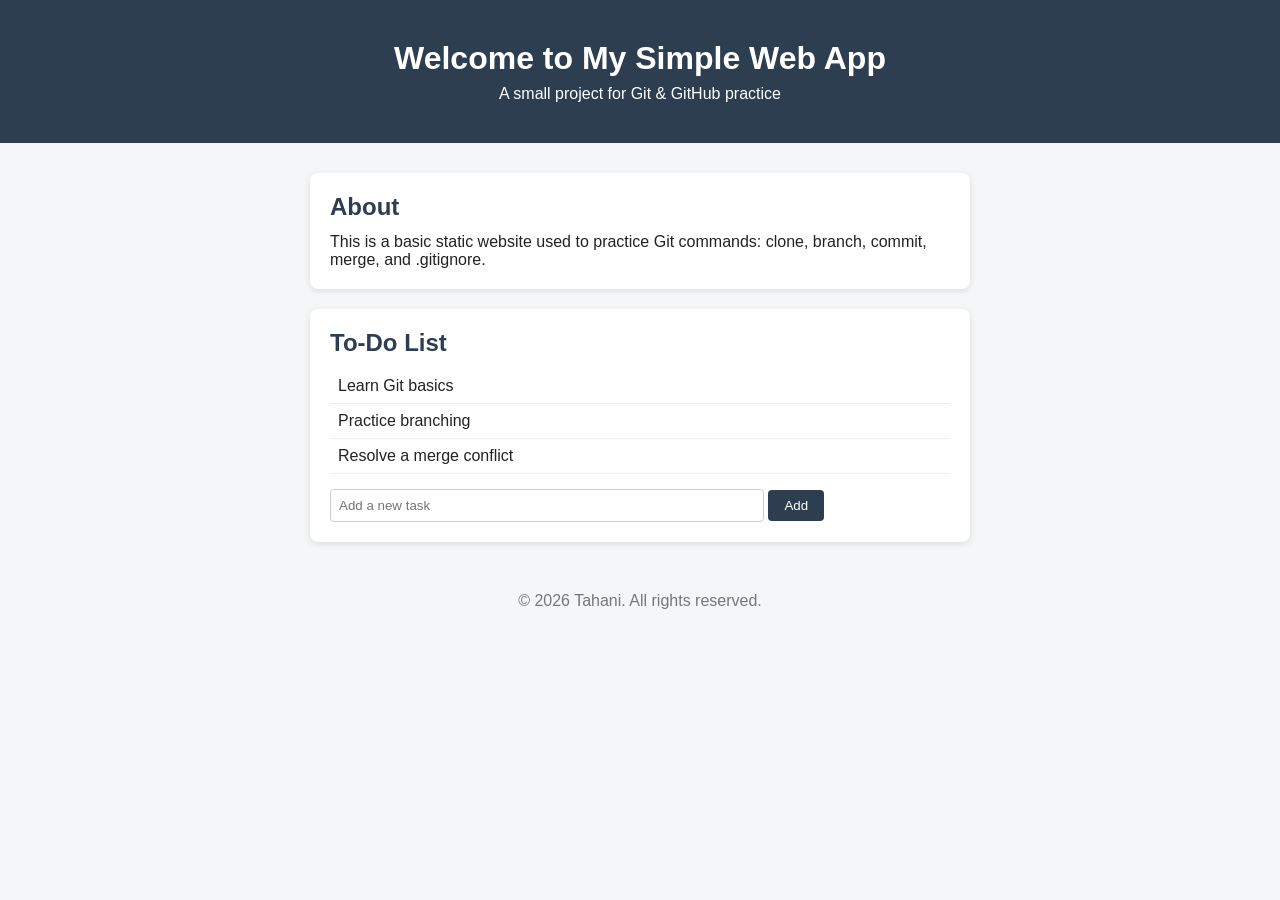
==== index.html @ ad124075 "Initial commit" ====
<!DOCTYPE html>
<html lang="en">
<head>
  <meta charset="UTF-8">
  <meta name="viewport" content="width=device-width, initial-scale=1.0">
  <title>My Simple Web App</title>
  <link rel="stylesheet" href="style.css">
</head>
<body>
  <header>
    <h1>Welcome to My Simple Web App</h1>
    <p>A small project for Git & GitHub practice</p>
  </header>

  <main>
    <section class="card">
      <h2>About</h2>
      <p>This is a basic static website used to practice Git commands: clone, branch, commit, merge, and .gitignore.</p>
    </section>

    <section class="card">
      <h2>To-Do List</h2>
      <ul id="todo-list">
        <li>Learn Git basics</li>
        <li>Practice branching</li>
        <li>Resolve a merge conflict</li>
      </ul>
      <input type="text" id="todo-input" placeholder="Add a new task">
      <button onclick="addTask()">Add</button>
    </section>
  </main>

  <footer>
    <p>&copy; 2026 Tahani. All rights reserved.</p>
  </footer>

  <script src="script.js"></script>
</body>
</html>
---- style.css ----
* {
  margin: 0;
  padding: 0;
  box-sizing: border-box;
  font-family: 'Segoe UI', Arial, sans-serif;
}

body {
  background-color: #f4f6f8;
  color: #222;
}

header {
  background-color: #2c3e50;
  color: white;
  text-align: center;
  padding: 40px 20px;
}

header h1 {
  margin-bottom: 8px;
}

main {
  max-width: 700px;
  margin: 30px auto;
  padding: 0 20px;
}

.card {
  background: white;
  border-radius: 8px;
  padding: 20px;
  margin-bottom: 20px;
  box-shadow: 0 2px 6px rgba(0,0,0,0.1);
}

.card h2 {
  margin-bottom: 12px;
  color: #2c3e50;
}

#todo-list {
  list-style: none;
  margin-bottom: 15px;
}

#todo-list li {
  padding: 8px;
  border-bottom: 1px solid #eee;
}

#todo-input {
  padding: 8px;
  width: 70%;
  border: 1px solid #ccc;
  border-radius: 4px;
}

button {
  padding: 8px 16px;
  background-color: #2c3e50;
  color: white;
  border: none;
  border-radius: 4px;
  cursor: pointer;
}

button:hover {
  background-color: #1a252f;
}

footer {
  text-align: center;
  padding: 20px;
  color: #777;
}
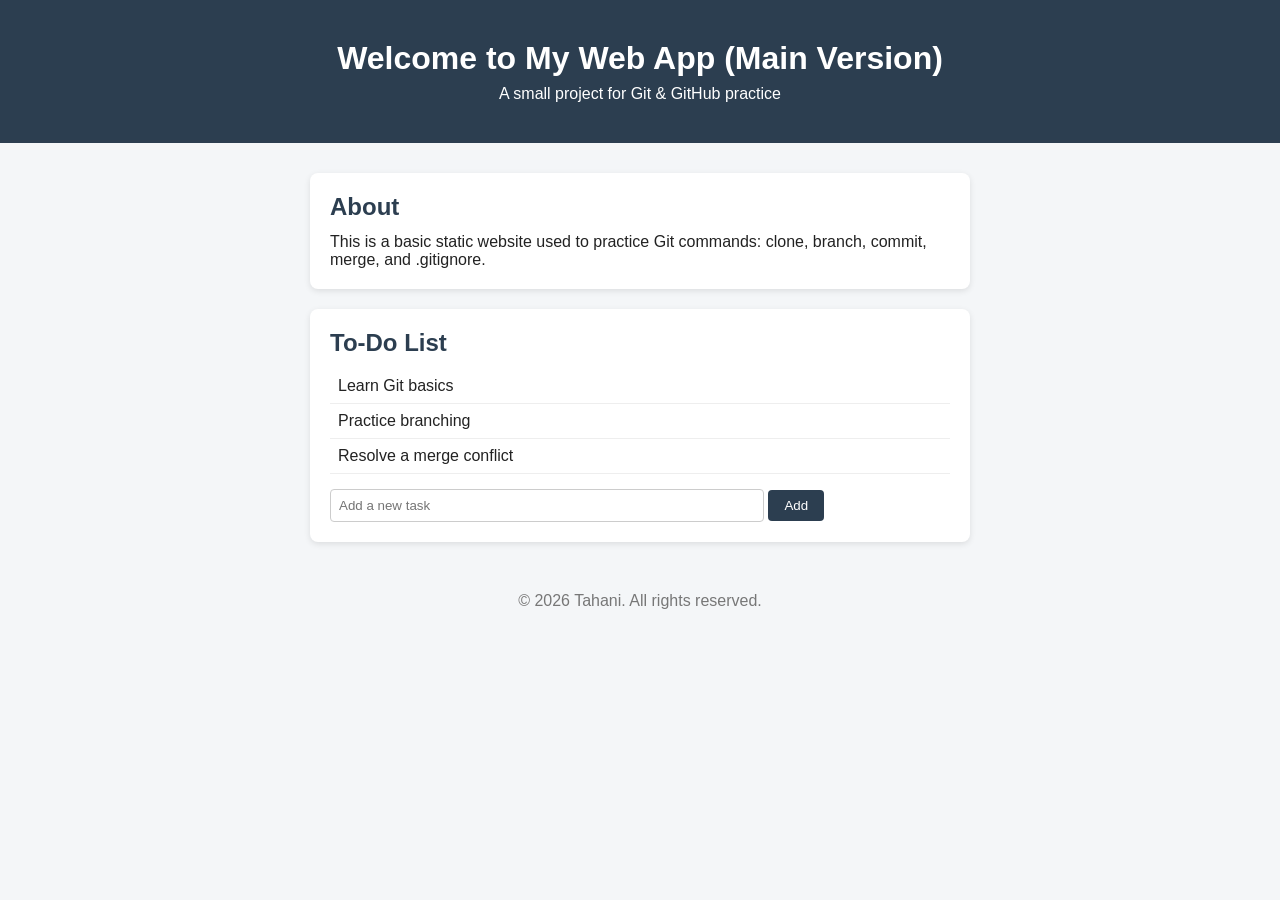
==== commit ca6a51e3: "Updated heading on main" ====
--- a/index.html
+++ b/index.html
@@ -8,7 +8,7 @@
 </head>
 <body>
   <header>
-    <h1>Welcome to My Simple Web App</h1>
+   <h1>Welcome to My Web App (Main Version)</h1>
     <p>A small project for Git & GitHub practice</p>
   </header>
 
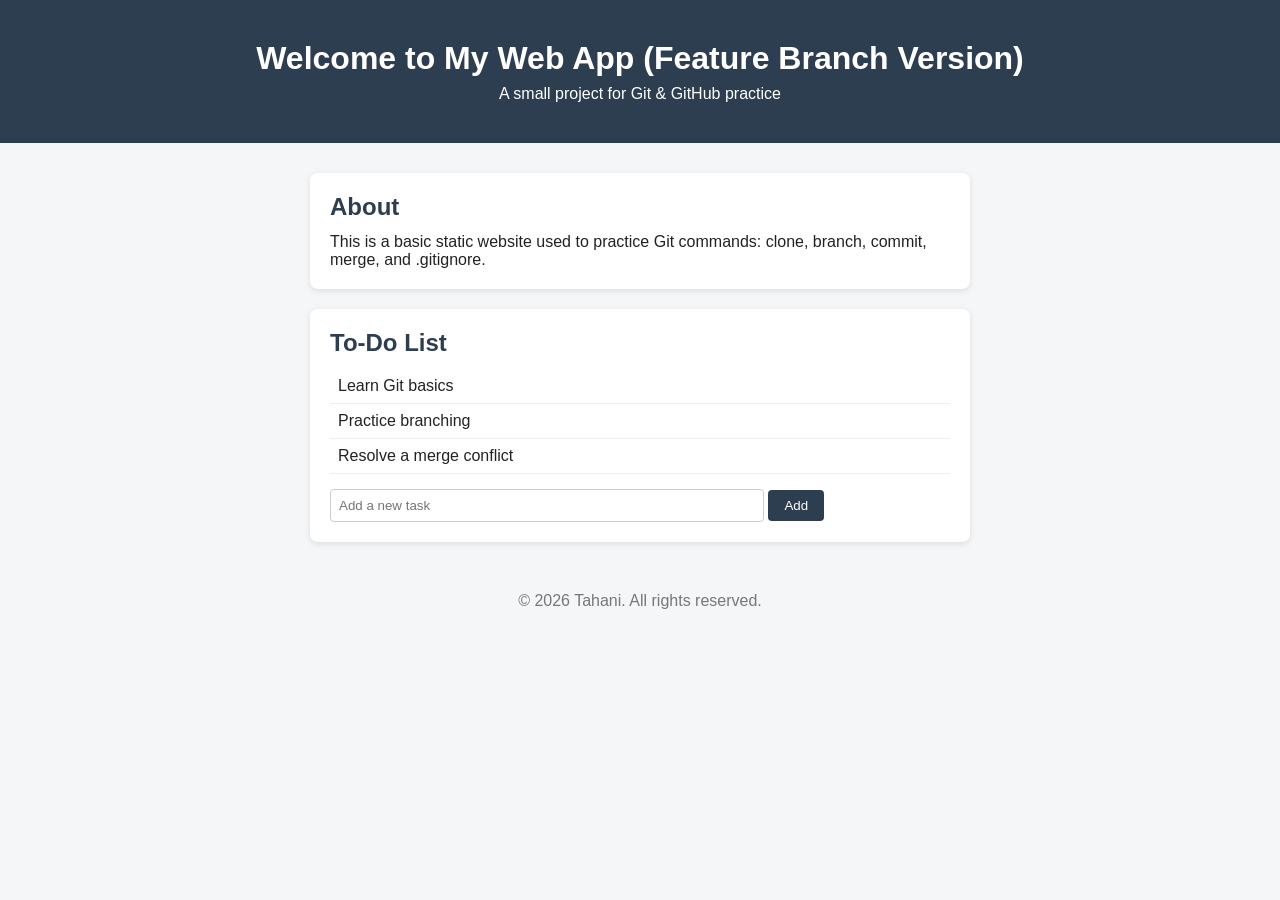
==== commit 310bd2db: "Updated heading on feature-branch" ====
--- a/index.html
+++ b/index.html
@@ -8,7 +8,7 @@
 </head>
 <body>
   <header>
-   <h1>Welcome to My Web App (Main Version)</h1>
+    <h1>Welcome to My Web App (Feature Branch Version)</h1>
     <p>A small project for Git & GitHub practice</p>
   </header>
 
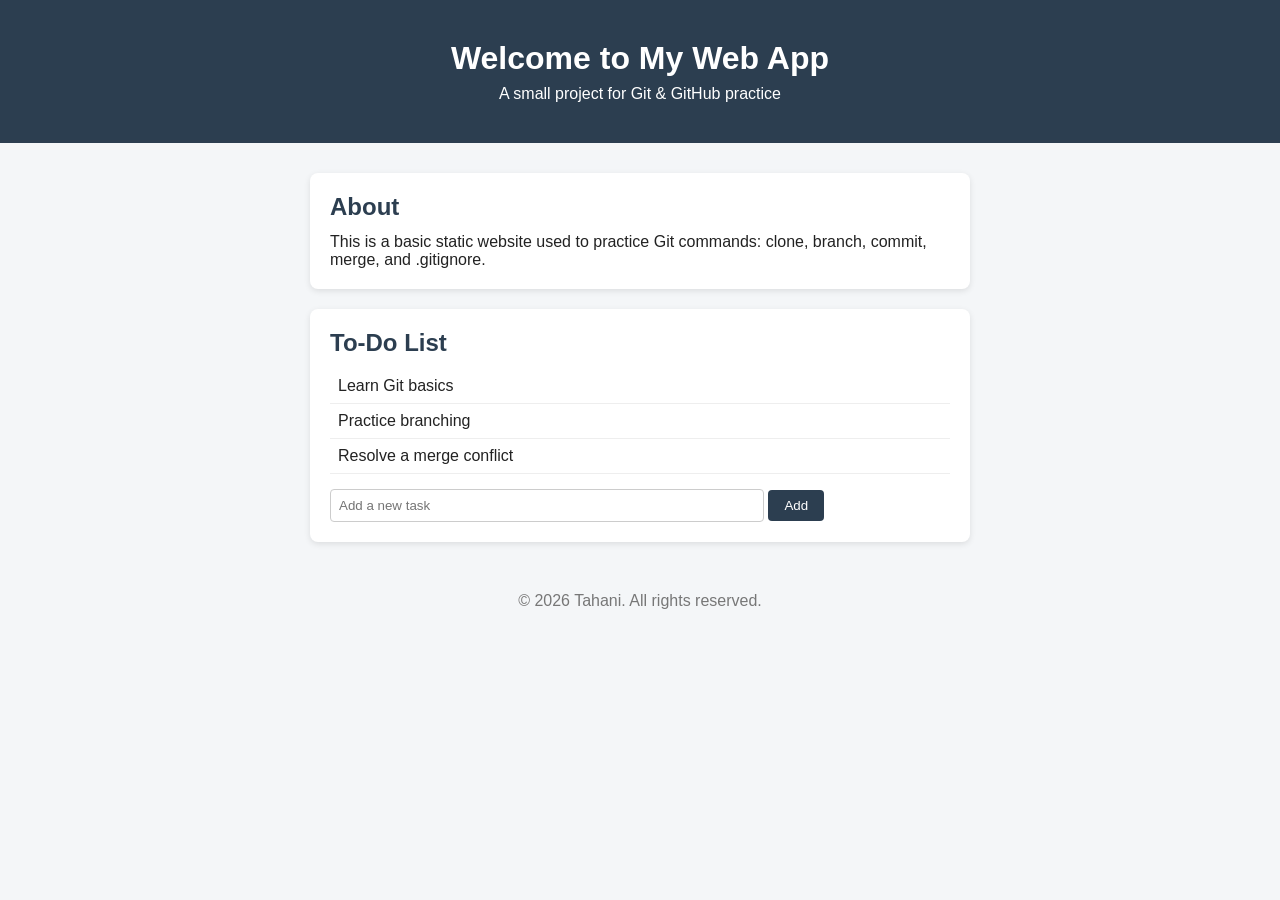
==== commit 3a9cabb4: "Resolved merge conflict" ====
--- a/index.html
+++ b/index.html
@@ -8,7 +8,9 @@
 </head>
 <body>
   <header>
-    <h1>Welcome to My Web App (Feature Branch Version)</h1>
+
+   <h1>Welcome to My Web App</h1>
+
     <p>A small project for Git & GitHub practice</p>
   </header>
 
